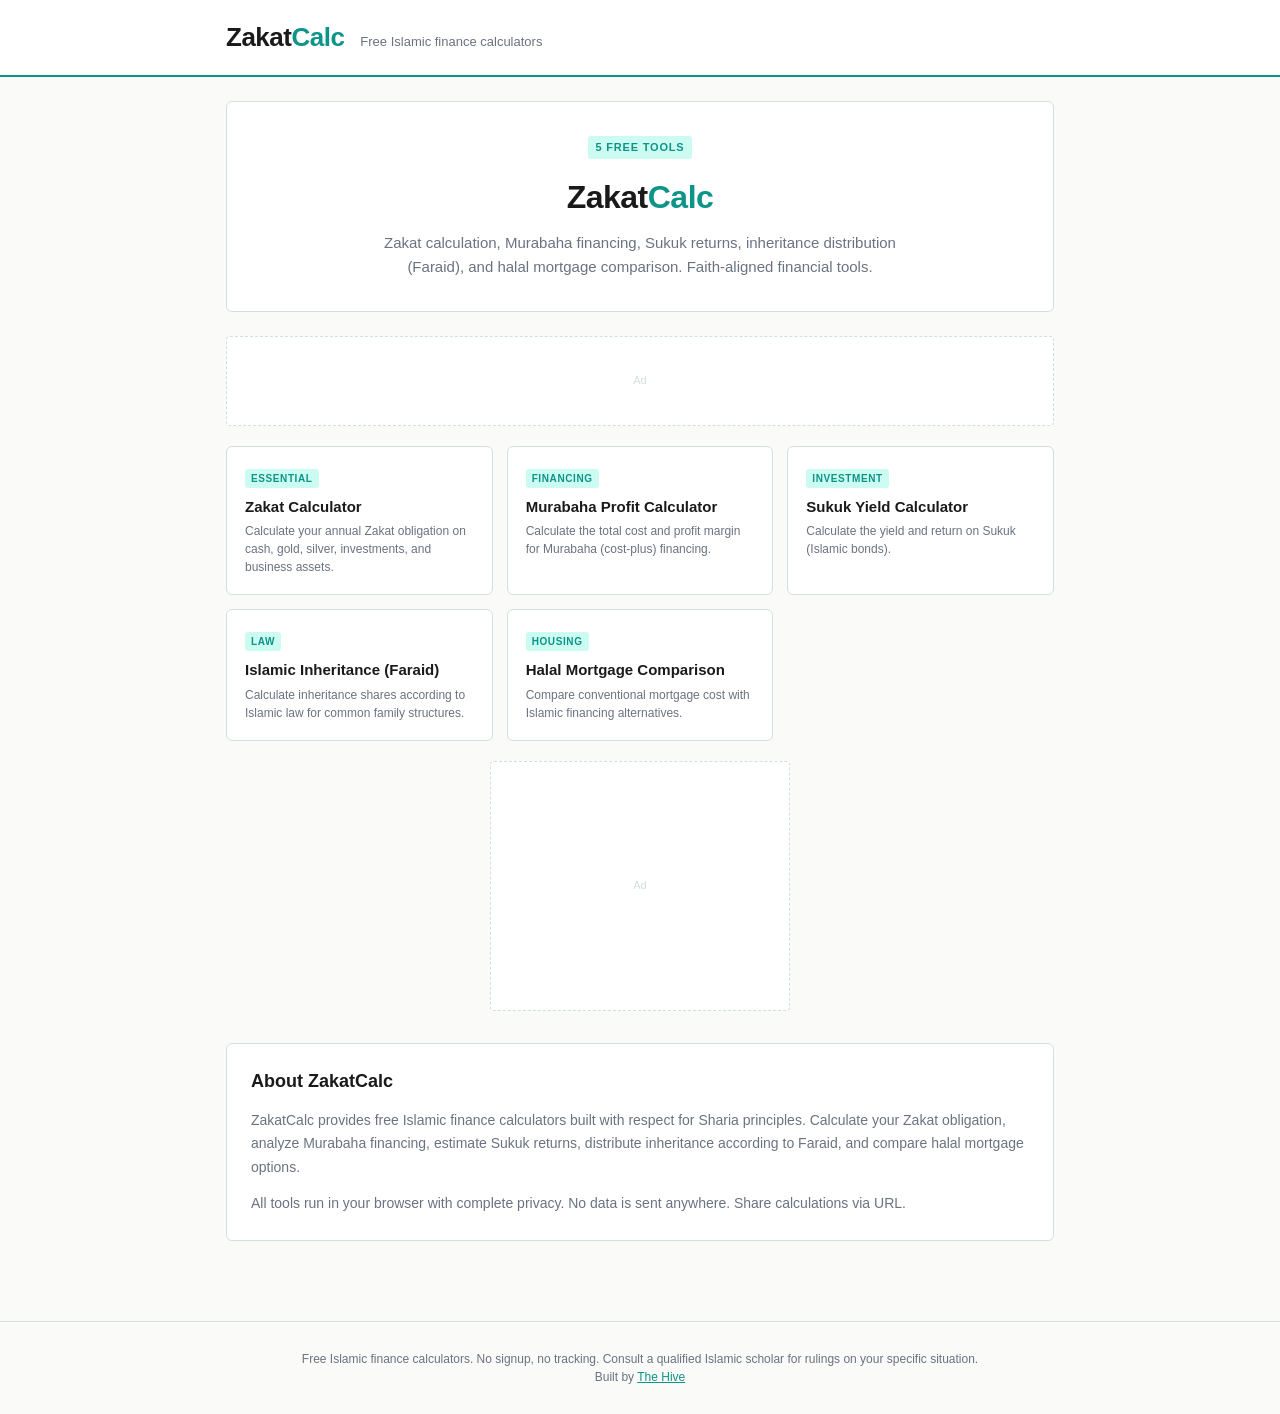
==== index.html @ 43657663 "ZakatCalc — Free Islamic finance calculators: Zakat, Murabaha, Sukuk yield, inheritance (Faraid), ha" ====
<!DOCTYPE html>
<html lang="en">
<head>
<meta charset="UTF-8">
<meta name="viewport" content="width=device-width, initial-scale=1.0">
<title>ZakatCalc — Free Islamic Finance Calculators</title>
<meta name="description" content="Free Islamic finance calculators: Zakat on wealth, gold, and savings; Murabaha profit; Sukuk yield; Islamic inheritance (Faraid); Sharia-compliant mortgage comparison. No signup.">
<meta property="og:title" content="ZakatCalc — Free Islamic Finance Calculators">
<meta property="og:description" content="Free Islamic finance calculators: Zakat on wealth, gold, and savings; Murabaha profit; Sukuk yield; Islamic inheritance (Faraid); Sharia-compliant mortgage comparison. No signup.">
<meta name="robots" content="index, follow">
<link rel="canonical" href="https://thehivemakes.github.io/hive-zakat-calc/">
<!-- ADSENSE PLACEHOLDER -->
<!-- <script async src="https://pagead2.googlesyndication.com/pagead/js/adsbygoogle.js?client=ca-pub-XXXXXXXXXXXXXXXX" crossorigin="anonymous"></script> -->
<link rel="stylesheet" href="style.css">
<script type="application/ld+json">
{
  "@context": "https://schema.org",
  "@type": "WebSite",
  "name": "ZakatCalc",
  "url": "https://thehivemakes.github.io/hive-zakat-calc/",
  "description": "Free Islamic finance calculators: Zakat on wealth, gold, and savings; Murabaha profit; Sukuk yield; Islamic inheritance (Faraid); Sharia-compliant mortgage comparison. No signup."
}
</script>
</head>
<body>
<header>
  <div class="header-inner">
    <div class="logo">Zakat<span>Calc</span></div>
    <div class="tagline">Free Islamic finance calculators</div>
  </div>
</header>
<main>
  <div class="hero">
    <div class="badge">5 Free Tools</div>
    <h1>Zakat<span>Calc</span></h1>
    <p>Zakat calculation, Murabaha financing, Sukuk returns, inheritance distribution (Faraid), and halal mortgage comparison. Faith-aligned financial tools.</p>
  </div>
  <div class="ad-leaderboard" id="ad-top">Ad</div>
  <div class="tools-grid">
    <a href="zakat.html" class="tool-card">
      <div class="tool-card-tag">Essential</div>
      <h3>Zakat Calculator</h3>
      <p>Calculate your annual Zakat obligation on cash, gold, silver, investments, and business assets.</p>
    </a>
    <a href="murabaha.html" class="tool-card">
      <div class="tool-card-tag">Financing</div>
      <h3>Murabaha Profit Calculator</h3>
      <p>Calculate the total cost and profit margin for Murabaha (cost-plus) financing.</p>
    </a>
    <a href="sukuk.html" class="tool-card">
      <div class="tool-card-tag">Investment</div>
      <h3>Sukuk Yield Calculator</h3>
      <p>Calculate the yield and return on Sukuk (Islamic bonds).</p>
    </a>
    <a href="inheritance.html" class="tool-card">
      <div class="tool-card-tag">Law</div>
      <h3>Islamic Inheritance (Faraid)</h3>
      <p>Calculate inheritance shares according to Islamic law for common family structures.</p>
    </a>
    <a href="halal-mortgage.html" class="tool-card">
      <div class="tool-card-tag">Housing</div>
      <h3>Halal Mortgage Comparison</h3>
      <p>Compare conventional mortgage cost with Islamic financing alternatives.</p>
    </a>
  </div>
  <div class="ad-rectangle" id="ad-mid">Ad</div>
  <div class="seo-section">
    <h2>About ZakatCalc</h2>
    <p>ZakatCalc provides free Islamic finance calculators built with respect for Sharia principles. Calculate your Zakat obligation, analyze Murabaha financing, estimate Sukuk returns, distribute inheritance according to Faraid, and compare halal mortgage options.</p><p>All tools run in your browser with complete privacy. No data is sent anywhere. Share calculations via URL.</p>
  </div>
</main>
<footer>
  Free Islamic finance calculators. No signup, no tracking. Consult a qualified Islamic scholar for rulings on your specific situation.
  <br>Built by <a href="https://thehivemakes.github.io/" style="color:var(--accent)">The Hive</a>
</footer>
</body>
</html>
---- style.css ----
/* ZakatCalc — shared stylesheet */
/* Colors: off-white + teal Islamic geometric */

*, *::before, *::after { box-sizing: border-box; margin: 0; padding: 0; }

:root {
  --bg:        #fafaf9;
  --card-bg:   #ffffff;
  --accent:    #0d9488;
  --text:      #1a1a1a;
  --muted:     #6b7280;
  --border:    #d1e0dd;
  --input-bg:  #f7fafa;
  --result-bg: #f0fdfa;
  --result-fg: #0d9488;
  --tag-bg:    #ccfbf1;
}

body {
  font-family: -apple-system, BlinkMacSystemFont, "Segoe UI", Roboto, sans-serif;
  background: var(--bg); color: var(--text); line-height: 1.5; min-height: 100vh;
}
header { background: var(--card-bg); border-bottom: 2px solid var(--accent); padding: 18px 0; }
.header-inner {
  max-width: 860px; margin: 0 auto; padding: 0 16px;
  display: flex; align-items: baseline; gap: 16px;
}
.logo { font-size: 26px; font-weight: 800; letter-spacing: -0.5px; color: var(--text); }
.logo span { color: var(--accent); }
.tagline { font-size: 13px; color: var(--muted); }
nav { background: var(--card-bg); border-bottom: 1px solid var(--border); padding: 8px 0; }
.nav-inner {
  max-width: 860px; margin: 0 auto; padding: 0 16px;
  display: flex; gap: 8px; align-items: center; font-size: 12px; color: var(--muted);
}
.nav-inner a { color: var(--muted); text-decoration: none; }
.nav-inner a:hover { color: var(--accent); }
.nav-inner .sep { color: var(--border); }
main { max-width: 860px; margin: 0 auto; padding: 24px 16px 48px; }
.card {
  background: var(--card-bg); border: 1px solid var(--border); border-radius: 6px;
  padding: 24px; margin-bottom: 20px;
}
.card h1 { font-size: 22px; font-weight: 700; margin-bottom: 6px; letter-spacing: -0.3px; }
.card .subtitle { font-size: 13px; color: var(--muted); margin-bottom: 20px; }
.form-grid {
  display: grid; grid-template-columns: repeat(auto-fill, minmax(200px, 1fr));
  gap: 14px; margin-bottom: 16px;
}
.field { display: flex; flex-direction: column; gap: 5px; }
.field label {
  font-size: 11px; font-weight: 600; text-transform: uppercase;
  letter-spacing: 0.6px; color: var(--muted);
}
.field input, .field select {
  background: var(--input-bg); border: 1px solid var(--border); border-radius: 4px;
  color: var(--text); font-size: 15px; padding: 9px 11px; width: 100%;
  transition: border-color 0.15s;
}
.field input:focus, .field select:focus { outline: none; border-color: var(--accent); }
.field select option { background: var(--input-bg); }
.radio-group { display: flex; gap: 12px; margin-bottom: 16px; flex-wrap: wrap; }
.radio-group label {
  display: flex; align-items: center; gap: 6px; font-size: 13px; color: var(--text);
  cursor: pointer; padding: 6px 12px; border: 1px solid var(--border);
  border-radius: 4px; transition: border-color 0.15s;
}
.radio-group input[type="radio"] { accent-color: var(--accent); }
.radio-group label:has(input:checked) { border-color: var(--accent); background: var(--tag-bg); }
.btn {
  display: inline-block; padding: 10px 22px; font-size: 14px; font-weight: 600;
  border: none; border-radius: 4px; cursor: pointer; transition: background 0.15s;
  text-decoration: none;
}
.btn-primary { background: var(--accent); color: #fff; }
.btn-primary:hover { opacity: 0.85; }
.btn-ghost { background: transparent; border: 1px solid var(--border); color: var(--muted); }
.btn-ghost:hover { border-color: var(--accent); color: var(--text); }
.result {
  background: var(--result-bg); border: 1px solid var(--border); border-radius: 4px;
  padding: 16px 20px; margin-top: 16px; display: none;
}
.result.visible { display: block; }
.result-row {
  display: flex; justify-content: space-between; align-items: baseline;
  padding: 5px 0; border-bottom: 1px solid var(--border); gap: 12px;
}
.result-row:last-child { border-bottom: none; }
.result-label { font-size: 12px; color: var(--muted); flex-shrink: 0; }
.result-value { font-size: 16px; font-weight: 700; color: var(--result-fg); text-align: right; }
.result-note {
  font-size: 12px; color: var(--muted); margin-top: 10px; line-height: 1.6;
  padding-top: 10px; border-top: 1px solid var(--border);
}
.ref-table { width: 100%; border-collapse: collapse; font-size: 13px; margin-top: 6px; }
.ref-table th {
  font-size: 11px; font-weight: 600; text-transform: uppercase; letter-spacing: 0.5px;
  color: var(--muted); text-align: left; padding: 6px 8px; border-bottom: 1px solid var(--border);
}
.ref-table td { padding: 6px 8px; border-bottom: 1px solid var(--border); color: var(--text); }
.ref-table tr:last-child td { border-bottom: none; }
.ref-table tr.highlight td { color: var(--accent); font-weight: 600; }
.ad-leaderboard {
  width: 100%; height: 90px; background: var(--card-bg); border: 1px dashed var(--border);
  border-radius: 4px; display: flex; align-items: center; justify-content: center;
  font-size: 11px; color: var(--border); margin: 16px 0;
}
.ad-rectangle {
  width: 300px; height: 250px; background: var(--card-bg); border: 1px dashed var(--border);
  border-radius: 4px; display: flex; align-items: center; justify-content: center;
  font-size: 11px; color: var(--border); margin: 16px auto;
}
.tools-grid {
  display: grid; grid-template-columns: repeat(auto-fill, minmax(220px, 1fr));
  gap: 14px; margin: 20px 0;
}
.tool-card {
  background: var(--card-bg); border: 1px solid var(--border); border-radius: 6px;
  padding: 18px; text-decoration: none; color: var(--text);
  transition: border-color 0.15s, transform 0.15s; display: block;
}
.tool-card:hover { border-color: var(--accent); transform: translateY(-2px); }
.tool-card h3 { font-size: 15px; font-weight: 700; margin-bottom: 4px; }
.tool-card p { font-size: 12px; color: var(--muted); }
.tool-card-tag {
  display: inline-block; background: var(--tag-bg); color: var(--accent);
  font-size: 10px; font-weight: 700; text-transform: uppercase; letter-spacing: 0.6px;
  padding: 2px 6px; border-radius: 3px; margin-bottom: 8px;
}
.hero {
  background: var(--card-bg); border: 1px solid var(--border); border-radius: 6px;
  padding: 32px 24px; margin-bottom: 24px; text-align: center;
}
.hero h1 { font-size: 32px; font-weight: 800; letter-spacing: -0.5px; margin-bottom: 10px; }
.hero h1 span { color: var(--accent); }
.hero p { font-size: 15px; color: var(--muted); max-width: 520px; margin: 0 auto; line-height: 1.6; }
.badge {
  display: inline-block; background: var(--tag-bg); color: var(--accent);
  font-size: 11px; font-weight: 700; text-transform: uppercase; letter-spacing: 0.8px;
  padding: 3px 8px; border-radius: 3px; margin-bottom: 14px;
}
.seo-section {
  background: var(--card-bg); border: 1px solid var(--border); border-radius: 6px;
  padding: 24px; margin-top: 32px;
}
.seo-section h2 { font-size: 18px; font-weight: 700; margin-bottom: 14px; }
.seo-section p { font-size: 14px; color: var(--muted); margin-bottom: 12px; line-height: 1.7; }
.seo-section p:last-child { margin-bottom: 0; }
footer {
  text-align: center; padding: 28px 16px; font-size: 12px; color: var(--muted);
  border-top: 1px solid var(--border); margin-top: 32px;
}
@media (max-width: 600px) {
  .form-grid { grid-template-columns: 1fr 1fr; }
  .tools-grid { grid-template-columns: 1fr 1fr; }
  .header-inner { flex-direction: column; gap: 4px; }
  .result-row { flex-direction: column; gap: 2px; }
  .result-value { text-align: left; }
}
@media (max-width: 400px) {
  .form-grid { grid-template-columns: 1fr; }
  .tools-grid { grid-template-columns: 1fr; }
}
@media print {
  header, nav, footer, .ad-leaderboard, .ad-rectangle, .btn { display: none; }
  .result { display: block !important; border: 1px solid #000; }
  body { background: #fff; color: #000; }
}
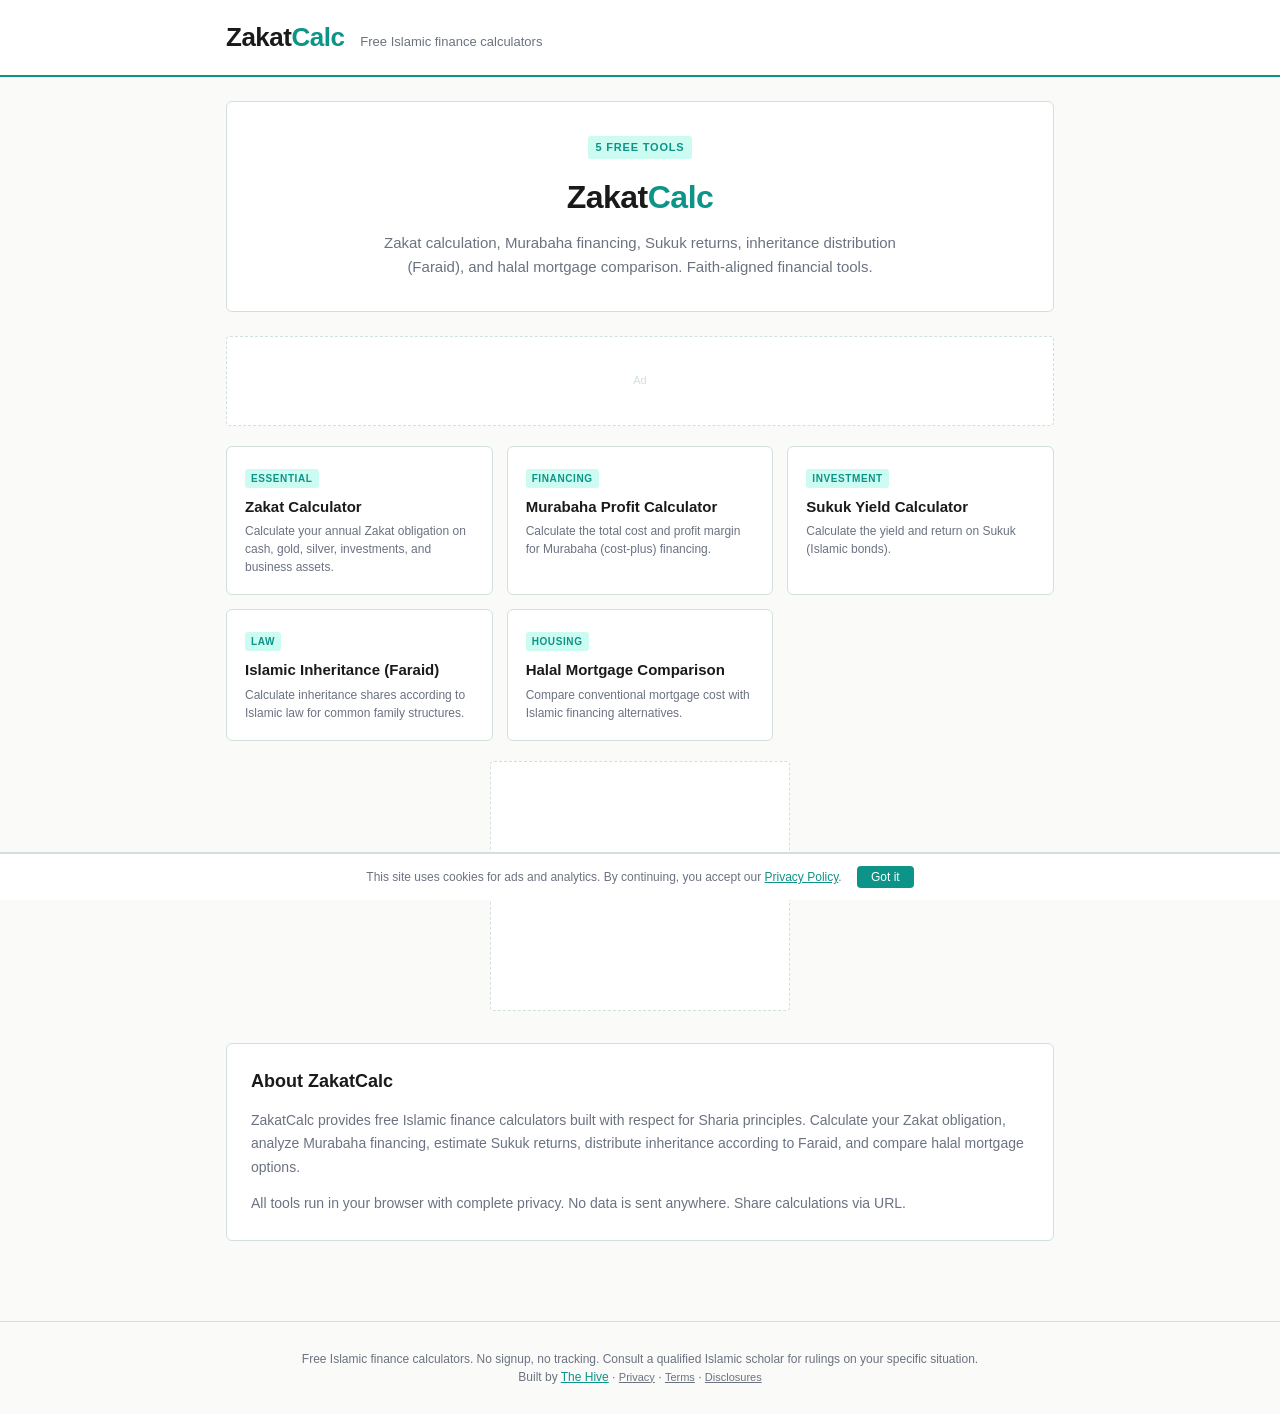
==== commit 9f04ebb1: "Legal compliance: affiliate disclosure, cookie consent, legal footer links" ====
--- a/index.html
+++ b/index.html
@@ -71,7 +71,9 @@
 </main>
 <footer>
   Free Islamic finance calculators. No signup, no tracking. Consult a qualified Islamic scholar for rulings on your specific situation.
-  <br>Built by <a href="https://thehivemakes.github.io/" style="color:var(--accent)">The Hive</a>
+  <br>Built by <a href="https://thehivemakes.com" style="color:var(--accent)">The Hive</a> · <a href="https://thehivemakes.com/privacy.html" style="color:var(--muted);font-size:11px;">Privacy</a> · <a href="https://thehivemakes.com/terms.html" style="color:var(--muted);font-size:11px;">Terms</a> · <a href="https://thehivemakes.com/disclosures.html" style="color:var(--muted);font-size:11px;">Disclosures</a>
 </footer>
+<div id="cookie-banner" style="display:none;position:fixed;bottom:0;left:0;right:0;background:var(--card-bg);border-top:2px solid var(--border);padding:12px 16px;font-size:12px;color:var(--muted);text-align:center;z-index:9999;">This site uses cookies for ads and analytics. By continuing, you accept our <a href="https://thehivemakes.com/privacy.html" style="color:var(--accent)">Privacy Policy</a>. <button onclick="document.getElementById('cookie-banner').style.display='none';localStorage.setItem('cookie-ok','1');" style="margin-left:12px;padding:4px 14px;background:var(--accent);color:#fff;border:none;border-radius:4px;cursor:pointer;font-size:12px;">Got it</button></div>
+<script>if(!localStorage.getItem('cookie-ok'))document.getElementById('cookie-banner').style.display='block';</script>
 </body>
 </html>
--- a/style.css
+++ b/style.css
@@ -146,6 +146,24 @@
 .seo-section h2 { font-size: 18px; font-weight: 700; margin-bottom: 14px; }
 .seo-section p { font-size: 14px; color: var(--muted); margin-bottom: 12px; line-height: 1.7; }
 .seo-section p:last-child { margin-bottom: 0; }
+.email-capture {
+  background: var(--card-bg); border: 2px dashed var(--border); border-radius: 6px;
+  padding: 24px; margin-top: 20px; text-align: center;
+}
+.email-capture h2 { font-size: 16px; font-weight: 700; margin-bottom: 6px; }
+.email-capture > p { font-size: 13px; color: var(--muted); margin-bottom: 14px; }
+.capture-form {
+  display: flex; gap: 8px; max-width: 400px; margin: 0 auto;
+}
+.capture-form input[type="email"] {
+  flex: 1; background: var(--input-bg); border: 1px solid var(--border); border-radius: 4px;
+  color: var(--text); font-size: 14px; padding: 9px 11px;
+}
+.capture-form input[type="email"]:focus { outline: none; border-color: var(--accent); }
+.capture-note { font-size: 11px; color: var(--muted); margin-top: 10px; }
+@media (max-width: 480px) {
+  .capture-form { flex-direction: column; }
+}
 footer {
   text-align: center; padding: 28px 16px; font-size: 12px; color: var(--muted);
   border-top: 1px solid var(--border); margin-top: 32px;
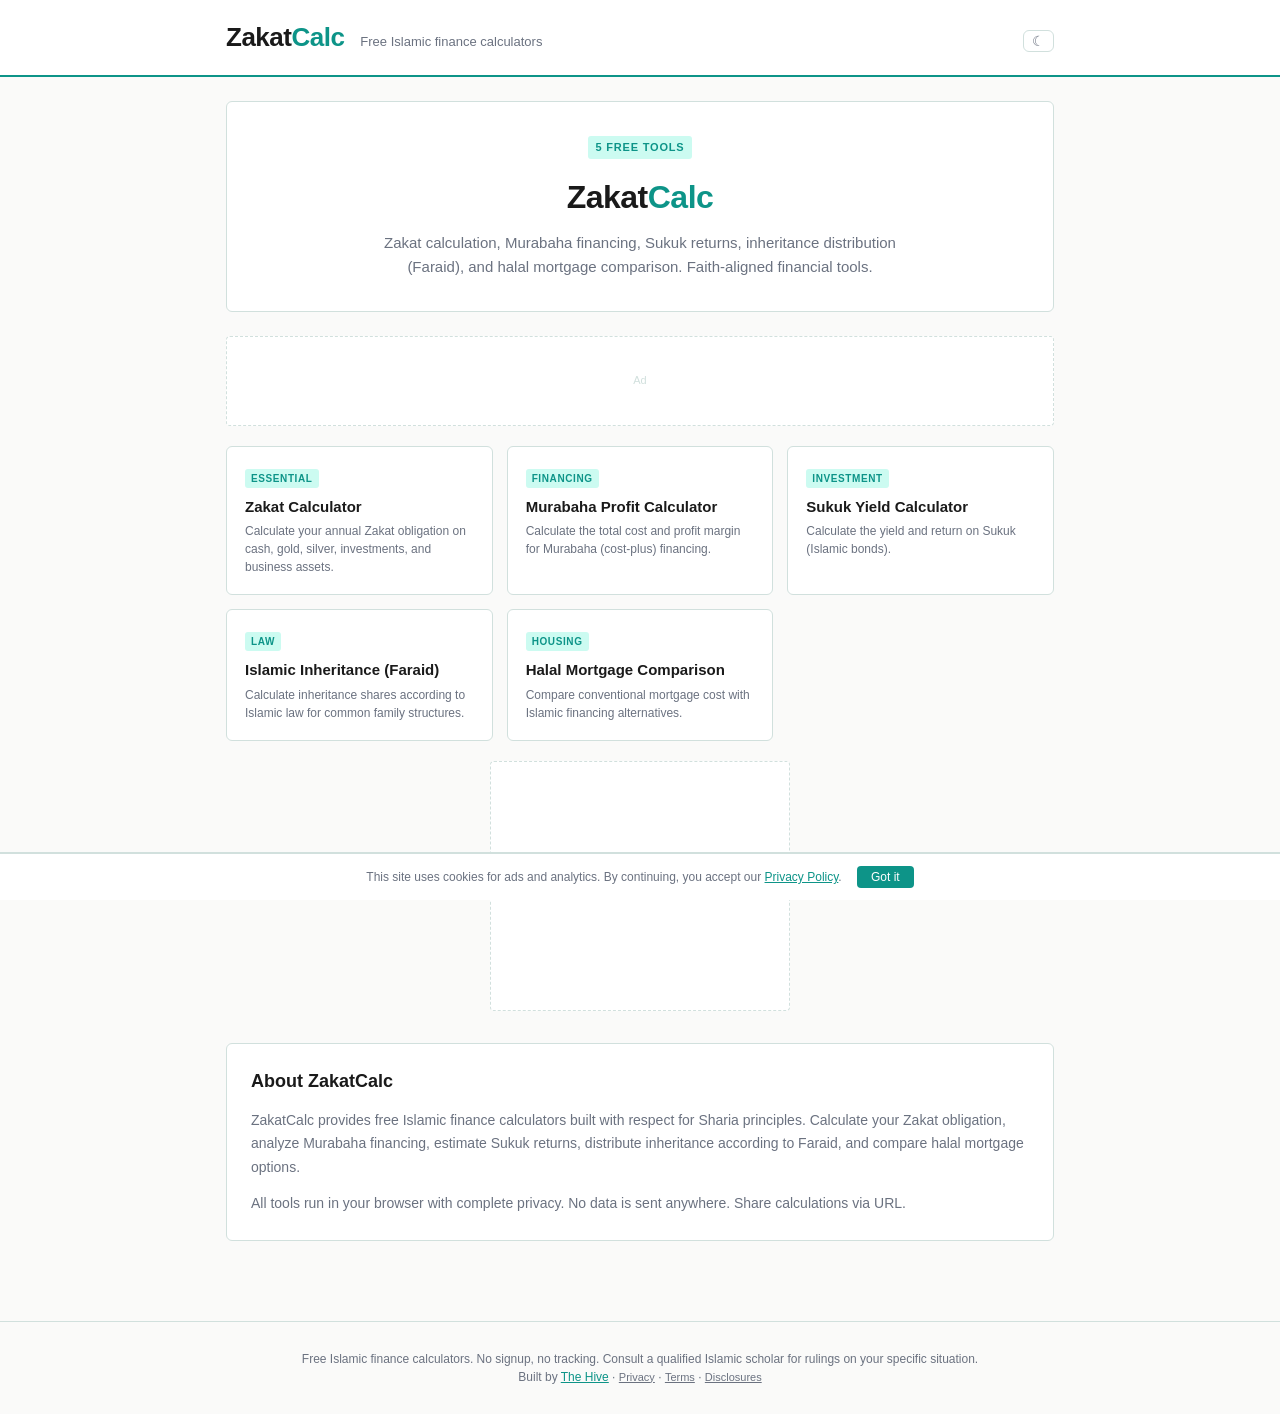
==== commit 3e6ec980: "Dark mode default + theme toggle + smooth transitions" ====
--- a/index.html
+++ b/index.html
@@ -26,7 +26,7 @@
 <header>
   <div class="header-inner">
     <div class="logo">Zakat<span>Calc</span></div>
-    <div class="tagline">Free Islamic finance calculators</div>
+    <div class="tagline">Free Islamic finance calculators</div><button onclick="toggleTheme()" style="background:none;border:1px solid var(--border);border-radius:6px;padding:2px 8px;color:var(--muted);cursor:pointer;font-size:14px;margin-left:auto;" aria-label="Toggle dark mode">&#9790;</button>
   </div>
 </header>
 <main>
--- a/style.css
+++ b/style.css
@@ -3,7 +3,7 @@
 
 *, *::before, *::after { box-sizing: border-box; margin: 0; padding: 0; }
 
-:root {
+:root, [data-theme="light"] {
   --bg:        #fafaf9;
   --card-bg:   #ffffff;
   --accent:    #0d9488;
@@ -15,10 +15,23 @@
   --result-fg: #0d9488;
   --tag-bg:    #ccfbf1;
 }
+[data-theme="dark"] {
+  --bg:        #141414;
+  --card-bg:   #1e1e1e;
+  --accent:    #0d9488;
+  --text:      #e5e5e5;
+  --muted:     #8b8b8b;
+  --border:    #333333;
+  --input-bg:  #1a1a1a;
+  --result-bg: #1a1a1a;
+  --result-fg: #0d9488;
+  --tag-bg:    #2a2a2a;
+}
 
 body {
   font-family: -apple-system, BlinkMacSystemFont, "Segoe UI", Roboto, sans-serif;
   background: var(--bg); color: var(--text); line-height: 1.5; min-height: 100vh;
+  transition: background-color 0.3s, color 0.3s;
 }
 header { background: var(--card-bg); border-bottom: 2px solid var(--accent); padding: 18px 0; }
 .header-inner {
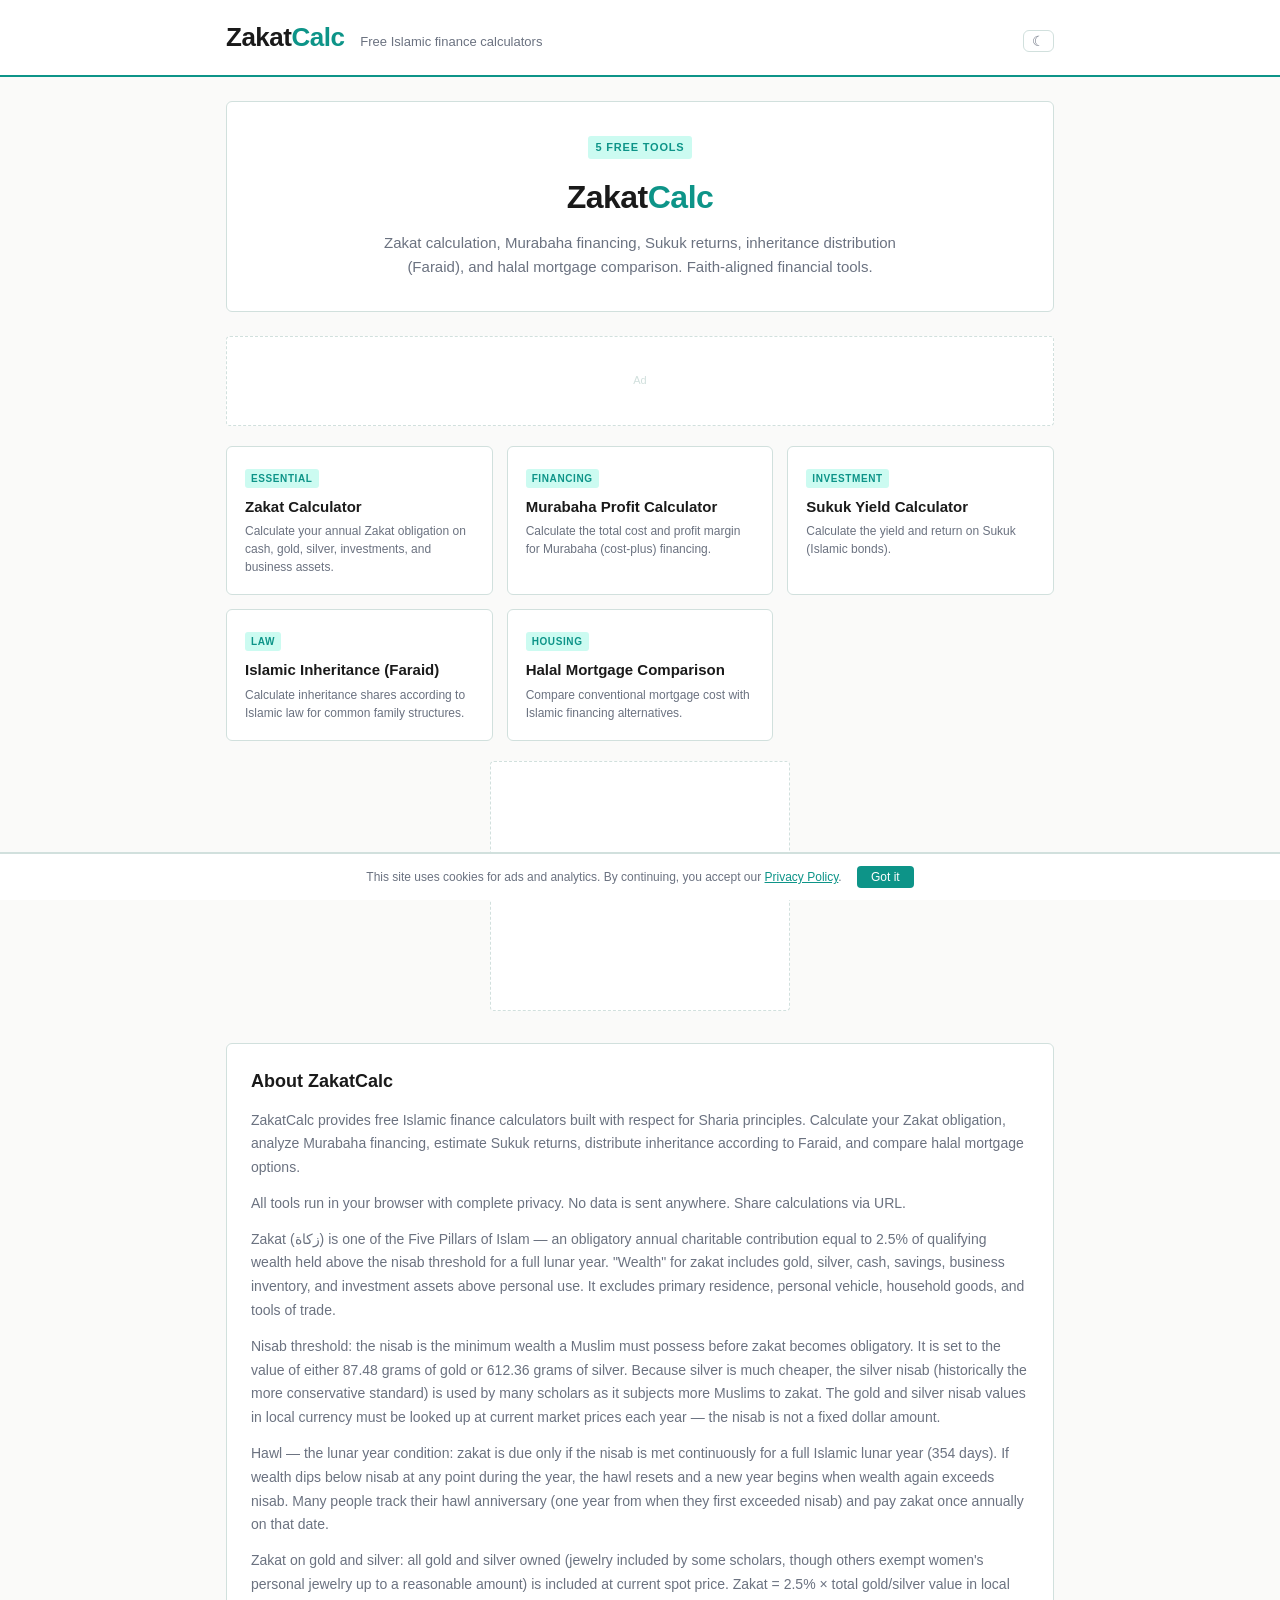
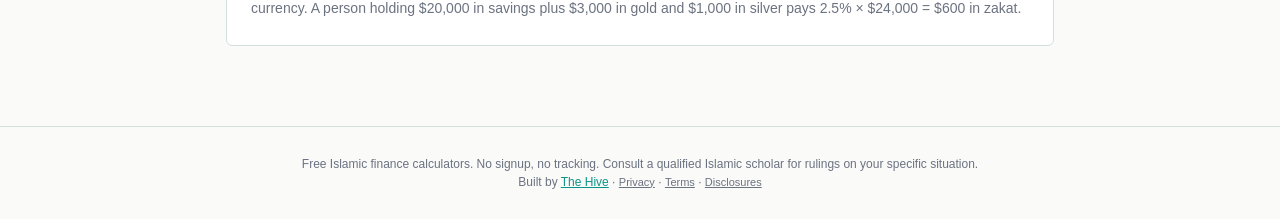
==== commit 41561580: "SEO: fix canonical URLs, expand content to 400+ words, add internal links" ====
--- a/index.html
+++ b/index.html
@@ -8,7 +8,7 @@
 <meta property="og:title" content="ZakatCalc — Free Islamic Finance Calculators">
 <meta property="og:description" content="Free Islamic finance calculators: Zakat on wealth, gold, and savings; Murabaha profit; Sukuk yield; Islamic inheritance (Faraid); Sharia-compliant mortgage comparison. No signup.">
 <meta name="robots" content="index, follow">
-<link rel="canonical" href="https://thehivemakes.github.io/hive-zakat-calc/">
+<link rel="canonical" href="https://zakat.thehivemakes.com/">
 <!-- ADSENSE PLACEHOLDER -->
 <!-- <script async src="https://pagead2.googlesyndication.com/pagead/js/adsbygoogle.js?client=ca-pub-XXXXXXXXXXXXXXXX" crossorigin="anonymous"></script> -->
 <link rel="stylesheet" href="style.css">
@@ -17,7 +17,7 @@
   "@context": "https://schema.org",
   "@type": "WebSite",
   "name": "ZakatCalc",
-  "url": "https://thehivemakes.github.io/hive-zakat-calc/",
+  "url": "https://zakat.thehivemakes.com/",
   "description": "Free Islamic finance calculators: Zakat on wealth, gold, and savings; Murabaha profit; Sukuk yield; Islamic inheritance (Faraid); Sharia-compliant mortgage comparison. No signup."
 }
 </script>
@@ -67,6 +67,11 @@
   <div class="seo-section">
     <h2>About ZakatCalc</h2>
     <p>ZakatCalc provides free Islamic finance calculators built with respect for Sharia principles. Calculate your Zakat obligation, analyze Murabaha financing, estimate Sukuk returns, distribute inheritance according to Faraid, and compare halal mortgage options.</p><p>All tools run in your browser with complete privacy. No data is sent anywhere. Share calculations via URL.</p>
+  
+    <p>Zakat (زكاة) is one of the Five Pillars of Islam — an obligatory annual charitable contribution equal to 2.5% of qualifying wealth held above the nisab threshold for a full lunar year. "Wealth" for zakat includes gold, silver, cash, savings, business inventory, and investment assets above personal use. It excludes primary residence, personal vehicle, household goods, and tools of trade.</p>
+    <p>Nisab threshold: the nisab is the minimum wealth a Muslim must possess before zakat becomes obligatory. It is set to the value of either 87.48 grams of gold or 612.36 grams of silver. Because silver is much cheaper, the silver nisab (historically the more conservative standard) is used by many scholars as it subjects more Muslims to zakat. The gold and silver nisab values in local currency must be looked up at current market prices each year — the nisab is not a fixed dollar amount.</p>
+    <p>Hawl — the lunar year condition: zakat is due only if the nisab is met continuously for a full Islamic lunar year (354 days). If wealth dips below nisab at any point during the year, the hawl resets and a new year begins when wealth again exceeds nisab. Many people track their hawl anniversary (one year from when they first exceeded nisab) and pay zakat once annually on that date.</p>
+    <p>Zakat on gold and silver: all gold and silver owned (jewelry included by some scholars, though others exempt women's personal jewelry up to a reasonable amount) is included at current spot price. Zakat = 2.5% × total gold/silver value in local currency. A person holding $20,000 in savings plus $3,000 in gold and $1,000 in silver pays 2.5% × $24,000 = $600 in zakat.</p>
   </div>
 </main>
 <footer>
